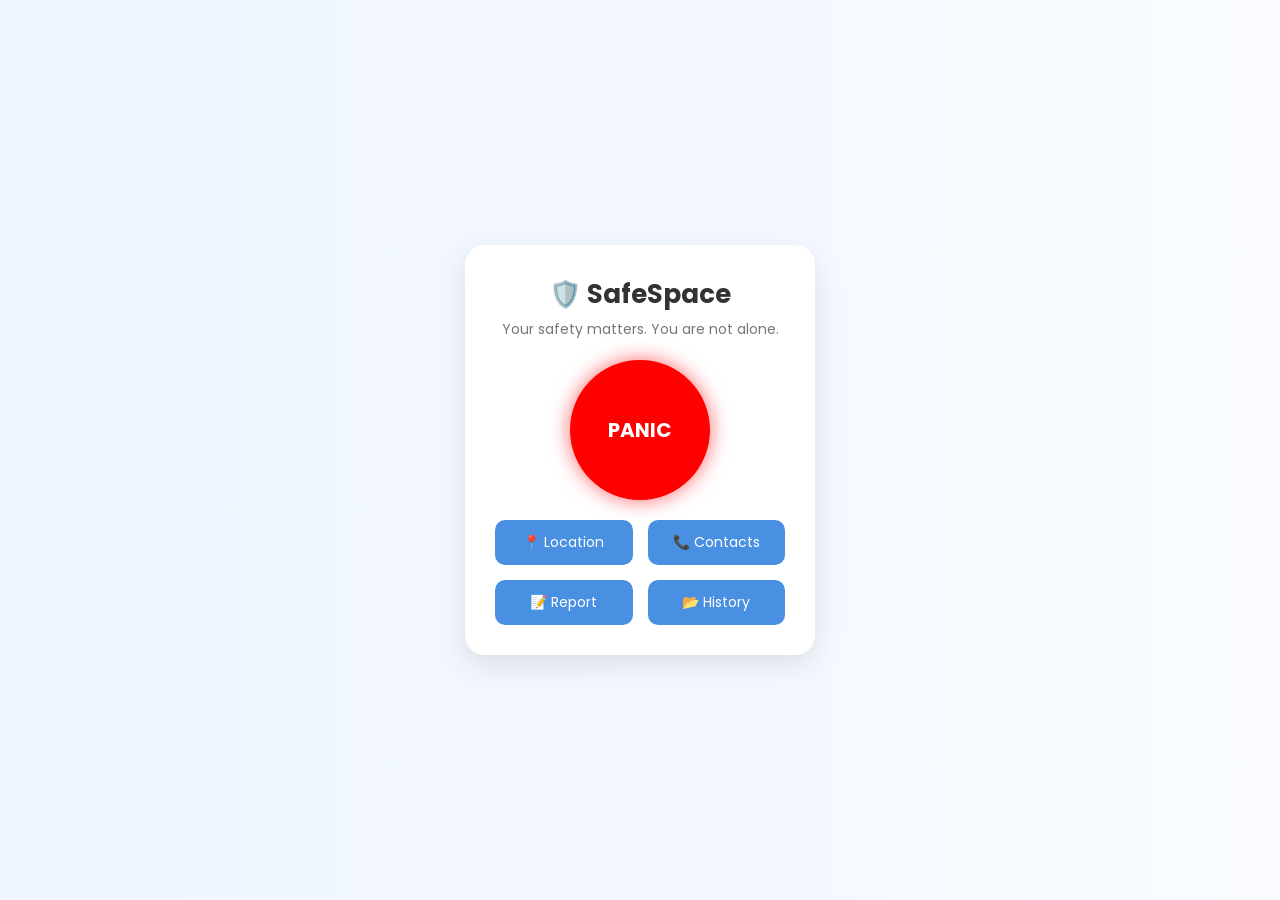
==== index.html @ 1813df41 "Add files via upload" ====
<!DOCTYPE html>
<html lang="en">
<head>
  <meta charset="UTF-8">
  <meta name="viewport" content="width=device-width, initial-scale=1.0">
  <title>SafeSpace</title>

  <!-- CSS -->
  <link rel="stylesheet" href="style.css">

  <!-- Google Font -->
  <link href="https://fonts.googleapis.com/css2?family=Poppins:wght@300;500;700&display=swap" rel="stylesheet">
  <script src="../components/navbar.js"></script>
  <script src="../components/utils.js"></script>
</head>

<body onload="loadNavbar()">

  <div class="container">

    <!-- Header -->
    <header>
      <h1>🛡️ SafeSpace</h1>
      <p class="tagline">Your safety matters. You are not alone.</p>
    </header>

    <!-- Panic Button -->
    <div class="panic-container">
      <button id="panicBtn">PANIC</button>
    </div>

    <!-- Action Buttons -->
    <div class="actions">

      <button onclick="goToPage('pages/location.html')">
        📍 Location
      </button>

      <button onclick="goToPage('pages/call.html')">
        📞 Contacts
      </button>

      <button onclick="goToPage('pages/report.html')">
        📝 Report
      </button>

      <button onclick="goToPage('pages/history.html')">
        📂 History
      </button>

    </div>

  </div>

  <!-- JS -->
  <script src="script.js"></script>

</body>
</html>
---- style.css ----
/* Reset */
* {
  margin: 0;
  padding: 0;
  box-sizing: border-box;
  font-family: 'Poppins', sans-serif;
}

/* Body */
body {
  background: linear-gradient(to right, #eef5ff, #f9fbff);
  display: flex;
  justify-content: center;
  align-items: center;
  height: 100vh;
}

/* Container */
.container {
  text-align: center;
  background: white;
  padding: 30px;
  border-radius: 20px;
  width: 350px;
  box-shadow: 0 10px 30px rgba(0,0,0,0.1);
}

/* Header */
header h1 {
  font-size: 26px;
  color: #333;
}

.tagline {
  font-size: 14px;
  color: #777;
  margin-top: 5px;
  margin-bottom: 20px;
}

/* Panic Button */
.panic-container {
  margin: 20px 0;
}

#panicBtn {
  width: 140px;
  height: 140px;
  border-radius: 50%;
  border: none;
  background: red;
  color: white;
  font-size: 20px;
  font-weight: bold;
  cursor: pointer;
  box-shadow: 0 0 20px rgba(255, 0, 0, 0.6);
  animation: pulse 1.5s infinite;
  transition: 0.3s;
}

/* Hover effect */
#panicBtn:hover {
  transform: scale(1.1);
}

/* Pulse Animation */
@keyframes pulse {
  0% {
    box-shadow: 0 0 0 0 rgba(255, 0, 0, 0.7);
  }
  70% {
    box-shadow: 0 0 0 20px rgba(255, 0, 0, 0);
  }
  100% {
    box-shadow: 0 0 0 0 rgba(255, 0, 0, 0);
  }
}

/* Action Buttons */
.actions {
  display: grid;
  grid-template-columns: repeat(2, 1fr);
  gap: 15px;
  margin-top: 20px;
}

.actions button {
  padding: 12px;
  border: none;
  border-radius: 10px;
  background: #4a90e2;
  color: white;
  font-size: 14px;
  cursor: pointer;
  transition: 0.3s;
}

/* Hover */
.actions button:hover {
  background: #357abd;
  transform: scale(1.05);
}

/* Danger Mode */
.danger {
  background: #2b0000 !important;
  color: white;
}
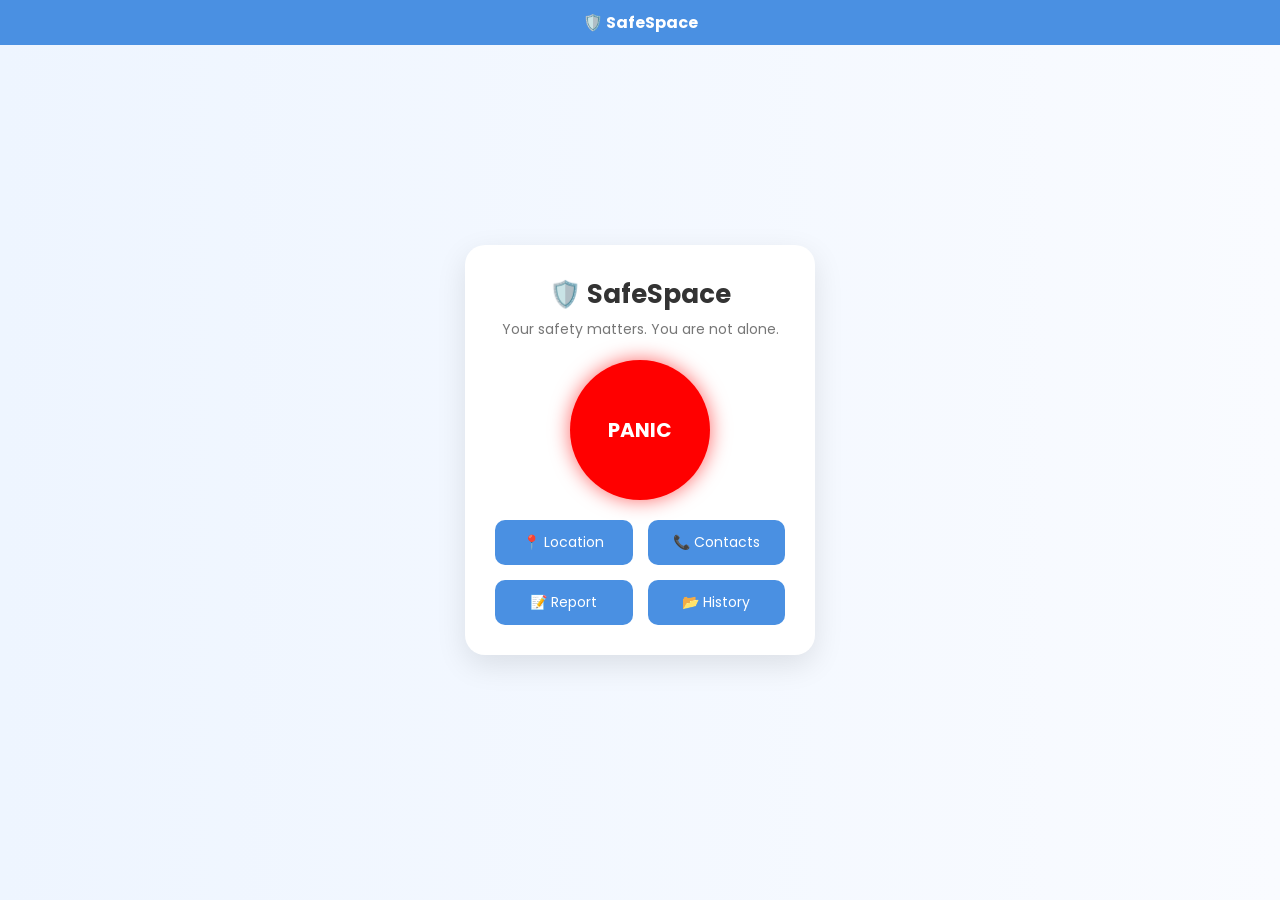
==== commit 1fa94306: "index.html Updated script paths for navbar and utils in index.html." ====
--- a/index.html
+++ b/index.html
@@ -10,8 +10,10 @@
 
   <!-- Google Font -->
   <link href="https://fonts.googleapis.com/css2?family=Poppins:wght@300;500;700&display=swap" rel="stylesheet">
-  <script src="../components/navbar.js"></script>
-  <script src="../components/utils.js"></script>
+
+  <!-- JS Components (FIXED PATH) -->
+  <script src="navbar.js"></script>
+  <script src="utils.js"></script>
 </head>
 
 <body onload="loadNavbar()">
@@ -32,19 +34,19 @@
     <!-- Action Buttons -->
     <div class="actions">
 
-      <button onclick="goToPage('pages/location.html')">
+      <button onclick="goToPage('location.html')">
         📍 Location
       </button>
 
-      <button onclick="goToPage('pages/call.html')">
+      <button onclick="goToPage('call.html')">
         📞 Contacts
       </button>
 
-      <button onclick="goToPage('pages/report.html')">
+      <button onclick="goToPage('report.html')">
         📝 Report
       </button>
 
-      <button onclick="goToPage('pages/history.html')">
+      <button onclick="goToPage('history.html')">
         📂 History
       </button>
 
@@ -52,8 +54,8 @@
 
   </div>
 
-  <!-- JS -->
+  <!-- Main JS -->
   <script src="script.js"></script>
 
 </body>
-</html>+</html>
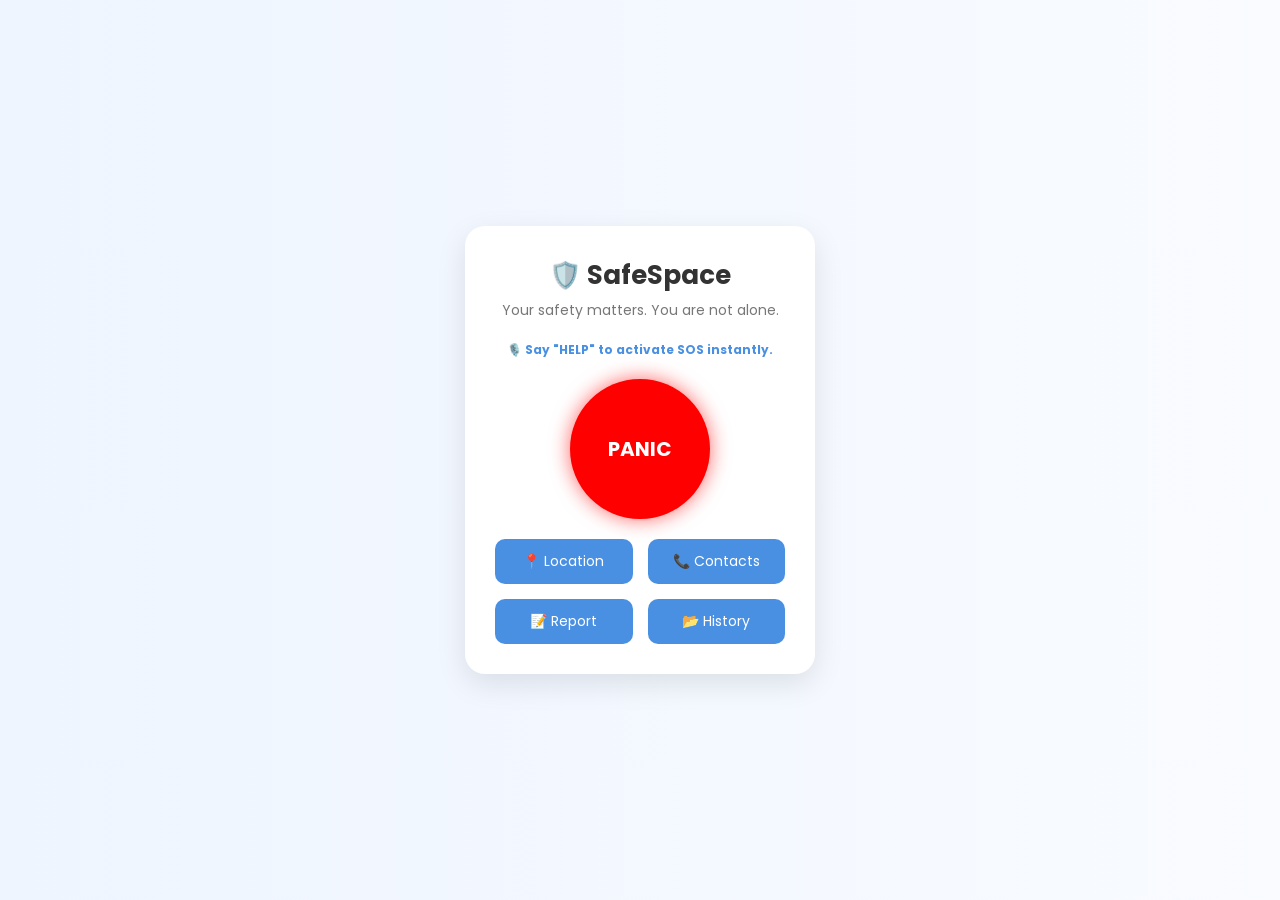
==== commit cc305132: "Add SOS voice activation note to header Added a note about activating SOS via voice command." ====
--- a/index.html
+++ b/index.html
@@ -10,10 +10,8 @@
 
   <!-- Google Font -->
   <link href="https://fonts.googleapis.com/css2?family=Poppins:wght@300;500;700&display=swap" rel="stylesheet">
-
-  <!-- JS Components (FIXED PATH) -->
-  <script src="navbar.js"></script>
-  <script src="utils.js"></script>
+  <script src="../components/navbar.js"></script>
+  <script src="../components/utils.js"></script>
 </head>
 
 <body onload="loadNavbar()">
@@ -24,6 +22,9 @@
     <header>
       <h1>🛡️ SafeSpace</h1>
       <p class="tagline">Your safety matters. You are not alone.</p>
+<p style="color: #4a90e2; font-size: 12px; font-weight: bold;">
+   🎙️ Say "HELP" to activate SOS instantly.
+</p>
     </header>
 
     <!-- Panic Button -->
@@ -54,7 +55,7 @@
 
   </div>
 
-  <!-- Main JS -->
+  <!-- JS -->
   <script src="script.js"></script>
 
 </body>
